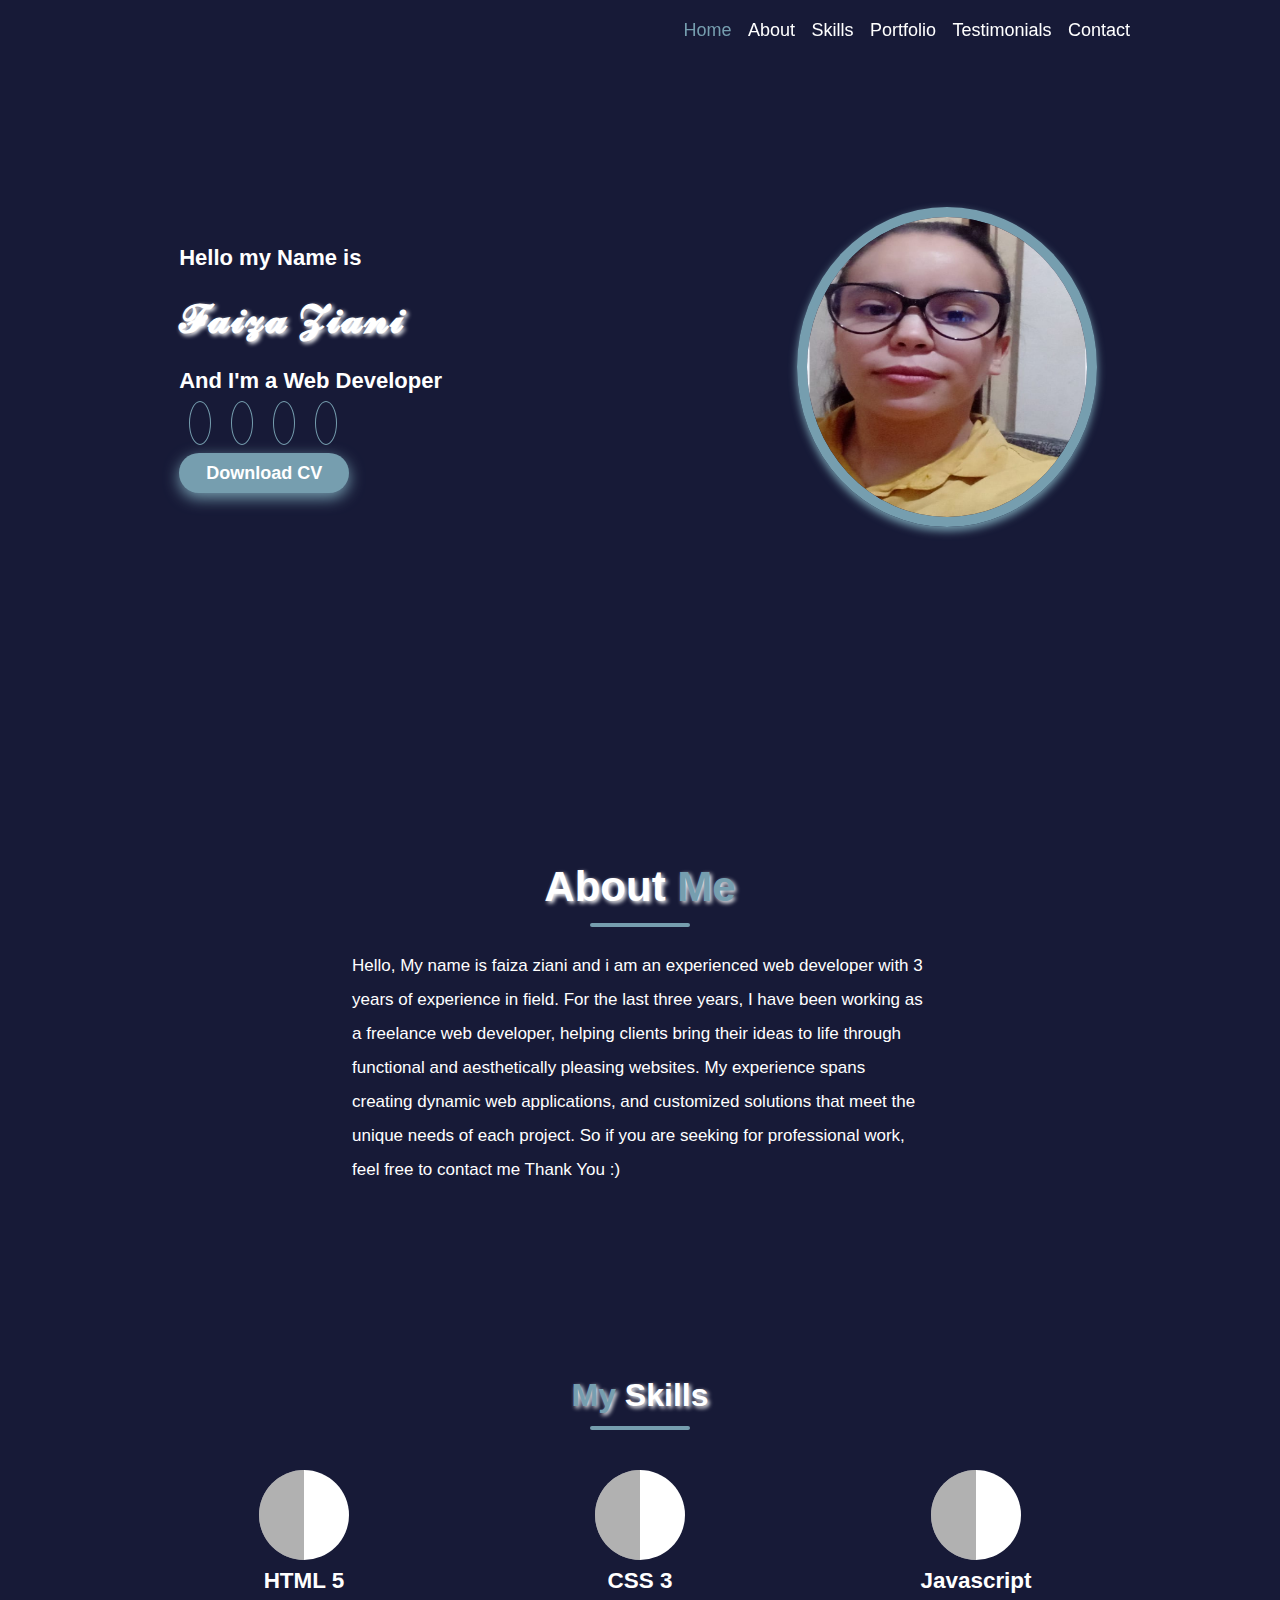
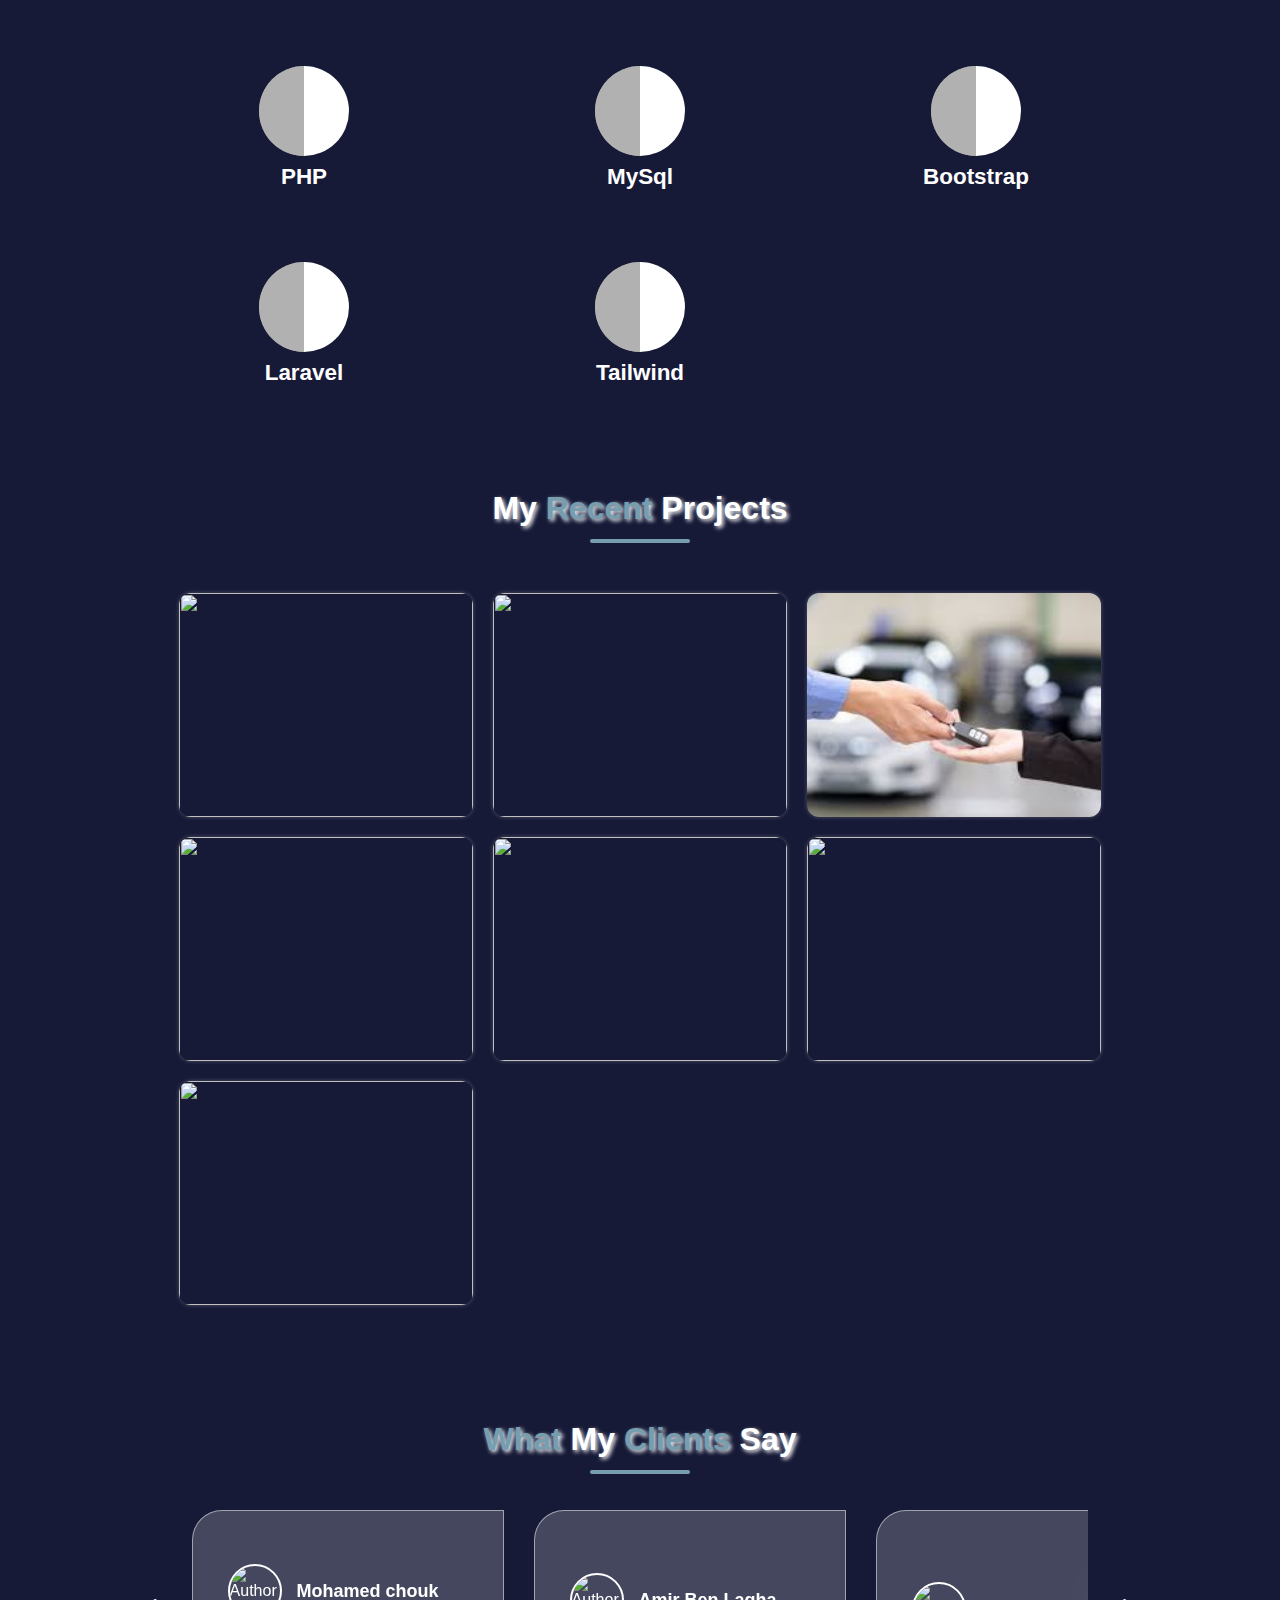
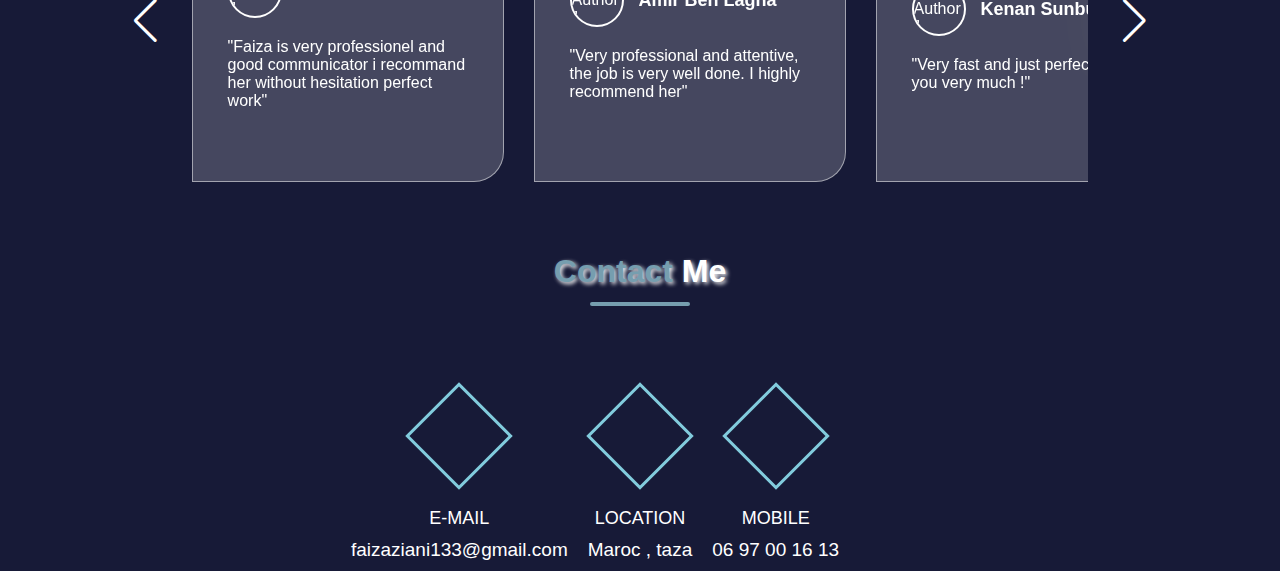
==== index.html @ 06b5597d "add restaurant website project to project section" ====
<!DOCTYPE html>
<html lang="en">
<head>
    <meta charset="UTF-8">
    <meta name="viewport" content="width=device-width, initial-scale=1.0">
    <link rel="stylesheet" href="style.css">
    <link rel="stylesheet" href="https://cdn.jsdelivr.net/npm/swiper@11/swiper-bundle.min.css">

    <link rel="stylesheet" href="https://cdnjs.cloudflare.com/ajax/libs/font-awesome/6.5.2/css/all.min.css" integrity="sha512-SnH5WK+bZxgPHs44uWIX+LLJAJ9/2PkPKZ5QiAj6Ta86w+fsb2TkcmfRyVX3pBnMFcV7oQPJkl9QevSCWr3W6A==" crossorigin="anonymous" referrerpolicy="no-referrer" />
    <title>Faiza Ziani</title>
</head>
<style>
/*blogs section start*/
.slider-wrapper {
    overflow: hidden;
    max-width: 1000px;
    margin: 0 70px 55px;
  }
  
  .card-list .card-item {
    height: auto;
    user-select: none;
    padding: 35px;
    display: flex;
    
    flex-direction: column;
    max-width: 240px; /*change this valeur*/
    width: 10%;
    justify-content: center;
    border-radius: 30px 0 30px 0;
    backdrop-filter: blur(30px);
    background: #ffffff33;
    
    border: 1px solid #ffffff80;
  }
  .card-list .card-item .message-button:hover {
    background: #ffffff1a;
    border: 2px solid #fff;
    color: #fff;
  }
  .slider-wrapper .swiper-pagination-bullet {
    background: #fff;
    height: 13px;
    width: 13px;
    opacity: 0.5;
  } 
  .slider-wrapper .swiper-pagination-bullet-active {
    opacity: 1;
  }
  .slider-wrapper .swiper-slide-button {
    color: #fff;
    margin-top: -35px;
    transition: 0.5s;
  }
  .blog_content {
    
    height: 210px;
    width: 250px;
  }
  .blog_content h1 {
    margin: 0 0 1rem 0;
    font-size: 1.5rem;
    
    color: #fff;
  }
  
  .blog_content p {
    margin: 0 0 2rem 0;
    font-size: 1.3rem;
    
    color: whitesmoke;
  }
  
  .btn_primary {
    border: none;
    outline: none;
    background: #769EAF;
    padding: .6rem .6rem;
    border-radius: 30px;
    color: white;
    font-size: 1.2rem;
    
    transition: all 0.2s ease-in;
    text-decoration: none;
  }
  
  .blog_content .btn_primary:hover {
    color: #fff;
    background-color: transparent;
    border: 1px solid #fff;
  }
  @media (max-width: 768px) {
    .slider-wrapper {
      margin: 0 20px 40px;
      padding: 0 30px;
    }
  }
  /*blogs section end*/
</style>
<body>
    <div class="container">
       <header id="navbar">
        <nav>
            <div class="logo"><a href=""></a></div>

            <ul>
                <li><a href="#home" class="active">Home</a></li>
                <li><a href="#about">About</a></li>
                <li><a href="#skills">Skills</a></li>
                <li><a href="#portfolio">Portfolio</a></li>
                <li><a href="#testimonial">Testimonials</a></li>
                <li><a href="#contactt">Contact</a></li>
            </ul>
        </nav>
       </header>
        <div class="content" id="home">
            <div class="text">
                <h3>Hello my Name is <br><br><span class="name" style="text-shadow: 2px 2px 4px #fff;">𝓕𝓪𝓲𝔃𝓪 𝓩𝓲𝓪𝓷𝓲</span> <br><br>And I'm a Web Developer</h3><br>
                <div class="media">
                    <i class="fa-brands fa-facebook"></i>
                    <a href="https://www.linkedin.com/in/faiza-ziani-103a361b5/" target="_blank"><i class="fa-brands fa-linkedin-in"></i></a>
                    <a href="https://github.com/faizazn/" target="_blank"><i class="fa-brands fa-github"></i></a>
                    <i class="fa-regular fa-envelope"></i>
                </div><br>
                <a href="cv_faiza.pdf" download="cv_faiza.pdf">
                  <button class="download">Download CV <i class="fa-regular fa-circle-down"></i></button>
              </a>
            </div>
            <div class="image">
                <div class="box">
                  <img src="modif.PNG" alt="">
            </div>
            </div>
        </div>
        <div class="about" id="about">
           
            <div class="text">
                <div class="about_header">
                    <h1>About <span>Me</span></h1>
                </div>
                <p>Hello, My name is faiza ziani and i am an experienced web developer with 3 years of experience in field. For the last three years, I have been working as a freelance web developer, helping clients bring their ideas to life through functional and aesthetically pleasing websites. My experience spans creating dynamic web applications, and customized solutions that meet the unique needs of each project. So if you are seeking for professional work, feel free to contact me Thank You :)</p>
            </div>
        </div>
<div class="inner" id="skills">
    <div class="header">
        <h1 style="font-size: 2rem;"><span>My</span> Skills</h1>
    </div>
    <div class="skills">
        <div class="skill-box">
            <div class="skill-title">
                <div class="img">
                    <img class="skill-icon" src="https://cdn-icons-png.flaticon.com/256/174/174854.png" alt="">
                </div>
                <h3>HTML 5</h3>
            </div>
        </div>
        <div class="skill-box">
            <div class="skill-title">
                <div class="img">
                    <img class="skill-icon" src="https://delta-dev-software.fr/wp-content/uploads/2024/05/CSS-Logo.png" alt="">
                </div>
                <h3>CSS 3</h3>
            </div>
        </div>
        <div class="skill-box">
            <div class="skill-title">
                <div class="img">
                    <img class="skill-icon" src="https://upload.wikimedia.org/wikipedia/commons/thumb/9/99/Unofficial_JavaScript_logo_2.svg/1200px-Unofficial_JavaScript_logo_2.svg.png" alt="">
                </div>
                <h3>Javascript</h3>
            </div>
        </div>
        <div class="skill-box">
            <div class="skill-title">
                <div class="img">
                    <img class="skill-icon" src="https://upload.wikimedia.org/wikipedia/commons/thumb/2/27/PHP-logo.svg/640px-PHP-logo.svg.png" alt="">
                </div>
                <h3>PHP</h3>
            </div>
        </div>
        <div class="skill-box">
            <div class="skill-title">
                <div class="img">
                    <img class="skill-icon" src="https://upload.wikimedia.org/wikipedia/fr/6/62/MySQL.svg" alt="">
                </div>
                <h3>MySql</h3>
            </div>
        </div>
        <div class="skill-box">
            <div class="skill-title">
                <div class="img">
                    <img class="skill-icon" src="https://upload.wikimedia.org/wikipedia/commons/thumb/b/b2/Bootstrap_logo.svg/800px-Bootstrap_logo.svg.png" alt="">
                </div>
                <h3>Bootstrap</h3>
            </div>
        </div>
        <div class="skill-box">
            <div class="skill-title">
                <div class="img">
                    <img class="skill-icon" src="https://download.logo.wine/logo/Laravel/Laravel-Logo.wine.png" alt="">
                </div>
                <h3>Laravel</h3>
            </div>
        </div>
        <div class="skill-box">
          <div class="skill-title">
              <div class="img">
                  <img class="skill-icon" src="https://seeklogo.com/images/T/tailwind-css-logo-5AD4175897-seeklogo.com.png" alt="">
              </div>
              <h3>Tailwind</h3>
          </div>
      </div>
    </div>
    <div class="header">
        <h1 style="font-size: 2rem;">My <span>Recent</span> Projects</h1>
    </div>
        <div class="portfolio" id="portfolio" style="">
           <div class="gallery">
              <div class="project-img"  data-name="website">
                 <img src="https://t3.ftcdn.net/jpg/03/45/29/56/360_F_345295622_gUzV6dU09syTrk49uSabBvhaEDBlJeFp.jpg" style="height: 100%;" alt="">
                 <div class="overlay">
                    <h4>PHP Learn & Quiz website</h4>
                    <p>create with html css js php and mysql</p><br>
                    <div class="action-area">
                       <a href="http://46.20.34.169/plesk-site-preview/wg1484523.virtualuser.de/https/46.20.34.169/user/index.php" class="btn btn-light" target="_blank">Live Demo</a>
                    </div>
                 </div>
              </div>
              <div class="project-img" data-name="application">
                 <img src="https://png.pngtree.com/thumb_back/fh260/background/20220311/pngtree-bed-rest-bedroom-five-star-hotel-image_990208.jpg" style="height: 100%;" alt="">
                 <div class="overlay">
                    <h4>Hotel Website</h4>
                    <p>Create with html css bootstrap and javascript</p><br>
                    <div class="action-area">
                       <a href="https://faizazn.github.io/hotel-booking/" target="_blank" class="btn btn-light">Live Demo</a>
                    </div>
                 </div>
              </div>
              <div class="project-img" data-name="blog">
                 <img src="[data-uri]" style="height: 100%;" alt="">
                 <div class="overlay">
                    <h4>Car Rental website</h4>
                    <p>Create with html and css</p><br>
                    <div class="action-area">
                       <a href="https://faizazn.github.io/car-rental/" target="_blank" class="btn btn-light" target="_blank">Live Demo</a>
                    </div>
                 </div>
              </div>
              <div class="project-img" data-name="website">
                 <img src="https://as2.ftcdn.net/v2/jpg/02/79/66/21/1000_F_279662127_cUasW4kyl7NoRQvel0IyE58F3yt0gsF8.jpg" style="height: 100%;" alt="">
                 <div class="overlay">
                    <h4>Portfolio Website</h4>
                    <p>Create With html css and javascript</p><br>
                    <div class="action-area">
                       <a href="https://faizazn.github.io/portfolio/" target="_blank" class="btn btn-light">Live Demo</a>
                    </div>
                 </div>
              </div>
              <div class="project-img" data-name="website">
                 <img src="https://i.pinimg.com/originals/bf/0b/7e/bf0b7e3542939af59722b4f8b78c74de.jpg" style="height: 100%;" alt="">
                 <div class="overlay">
                    <h4>Company Website</h4>
                    <p>Create with html css and javascript</p><br>
                    <div class="action-area">
                       <a href="https://faizazn.github.io/company/" class="btn btn-light" target="_blank">Live Demo</a>
                    </div>
                 </div>
              </div>
              <div class="project-img" data-name="application">
                 <img src="https://encrypted-tbn0.gstatic.com/images?q=tbn:ANd9GcRGqxcuR3l3s61z5D32NtYn212JjyQLvF_45A&s" style="height: 100%;" alt="">
                 <div class="overlay">
                    <h4>Faculty management application</h4>
                    <p>Create with html css php and mysql</p>
                    <div class="action-area">
                       <a href="" class="btn btn-light">Live Demo</a>
                    </div>
                 </div>
              </div>
              <div class="project-img" data-name="application">
                <img src="https://images.pexels.com/photos/262978/pexels-photo-262978.jpeg" style="height: 100%;" alt="">
                <div class="overlay">
                   <h4>Restauranr Website</h4>
                   <p>Create with html css tailwind and javascript</p><br>
                   <div class="action-area">
                      <a href="https://faizazn.github.io/rerstaurant/" target="_blank" class="btn btn-light">Live Demo</a>
                   </div>
                </div>
             </div>
           </div>
        </div>
    
      <div class="container swiper" style="max-width: 1150px;" id="testimonial">
        <div class="header">
            <h1 style="font-size: 2rem;"><span>What</span> My <span>Clients</span> Say</h1>
          </div><br><br>
        <div class="slider-wrapper">
          <div class="card-list swiper-wrapper">
            <div class="card-item swiper-slide">
               
                    <div class="testimonial-author">
                      <img src="https://encrypted-tbn0.gstatic.com/images?q=tbn:ANd9GcTdO2DCDcfM7yDAtEo797CkSw_njibgz-lOgw&s" alt="Author 1" class="author-photo">
                      <div>
                          <h3>Mohamed chouk</h3>
                      </div>
                  </div>
                      <p class="testimonial-text">"Faiza is very professionel and good communicator i recommand her without hesitation perfect work"</p><br>
                    <div class="star">
                        <i class="fa-solid fa-star" style="color: #FFD43B;"></i>
                        <i class="fa-solid fa-star" style="color: #FFD43B;"></i>
                        <i class="fa-solid fa-star" style="color: #FFD43B;"></i>
                        <i class="fa-solid fa-star" style="color: #FFD43B;"></i>
                        <i class="fa-solid fa-star" style="color: #FFD43B;"></i>
  
                    </div>                
            </div>
    
            <div class="card-item swiper-slide">
                    <div class="testimonial-author">
                      <img src="https://encrypted-tbn0.gstatic.com/images?q=tbn:ANd9GcTdO2DCDcfM7yDAtEo797CkSw_njibgz-lOgw&s" alt="Author 1" class="author-photo">
                      <div>
                          <h3>Amir Ben Lagha</h3>
                      </div>
                  </div>
                      <p class="testimonial-text">"Very professional and attentive, the job is very well done. I highly recommend her"</p><br>
                    <div class="star">
                        <i class="fa-solid fa-star" style="color: #FFD43B;"></i>
                        <i class="fa-solid fa-star" style="color: #FFD43B;"></i>
                        <i class="fa-solid fa-star" style="color: #FFD43B;"></i>
                        <i class="fa-solid fa-star" style="color: #FFD43B;"></i>
                        <i class="fa-solid fa-star" style="color: #FFD43B;"></i>
  
                    </div>
                    </div>
            
    
            <div class="card-item swiper-slide">
                    <div class="testimonial-author">
                      <img src="https://encrypted-tbn0.gstatic.com/images?q=tbn:ANd9GcTdO2DCDcfM7yDAtEo797CkSw_njibgz-lOgw&s" alt="Author 1" class="author-photo">
                      <div>
                          <h3>Kenan Sunbul</h3>
                      </div>
                  </div>
                      <p class="testimonial-text">"Very fast and just perfect! Thank you very much !"</p><br>
                   <div class="star">
                    <i class="fa-solid fa-star" style="color: #FFD43B;"></i>
                    <i class="fa-solid fa-star" style="color: #FFD43B;"></i>
                    <i class="fa-solid fa-star" style="color: #FFD43B;"></i>
                    <i class="fa-solid fa-star" style="color: #FFD43B;"></i>
                    <i class="fa-solid fa-star" style="color: #FFD43B;"></i>

                   </div>
                    </div>
    
            <div class="card-item swiper-slide">
                    <div class="testimonial-author">
                      <img src="https://encrypted-tbn0.gstatic.com/images?q=tbn:ANd9GcTdO2DCDcfM7yDAtEo797CkSw_njibgz-lOgw&s" alt="Author 1" class="author-photo">
                      <div>
                          <h3>Antoine Breuzet</h3>
                      </div>
                  </div>
                      <p class="testimonial-text">"Perfect !!!!"</p><br>
                      <div class="star">
                        <i class="fa-solid fa-star" style="color: #FFD43B;"></i>
                        <i class="fa-solid fa-star" style="color: #FFD43B;"></i>
                        <i class="fa-solid fa-star" style="color: #FFD43B;"></i>
                        <i class="fa-solid fa-star" style="color: #FFD43B;"></i>
                        <i class="fa-solid fa-star" style="color: #FFD43B;"></i>
                      </div>
            </div>
    
            <div class="card-item swiper-slide">
                    <div class="testimonial-author">
                      <img src="https://encrypted-tbn0.gstatic.com/images?q=tbn:ANd9GcTdO2DCDcfM7yDAtEo797CkSw_njibgz-lOgw&s" alt="Author 1" class="author-photo">
                      <div>
                          <h3>Pierre Fouquer</h3>
                      </div>
                  </div>
                      <p class="testimonial-text">"Je recommande Madame Ziani qui est très professionnelle, agréable et rapide dans son travail. Merci beaucoup :)"</p><br>
                     <div class="star">
                        <i class="fa-solid fa-star" style="color: #FFD43B;"></i>
                        <i class="fa-solid fa-star" style="color: #FFD43B;"></i>
                        <i class="fa-solid fa-star" style="color: #FFD43B;"></i>
                        <i class="fa-solid fa-star" style="color: #FFD43B;"></i>
                        <i class="fa-solid fa-star" style="color: #FFD43B;"></i>
                     </div>
                  </div>
                  <div class="card-item swiper-slide">
                        <div class="testimonial-author">
                          <img src="https://encrypted-tbn0.gstatic.com/images?q=tbn:ANd9GcTdO2DCDcfM7yDAtEo797CkSw_njibgz-lOgw&s" alt="Author 1" class="author-photo">
                          <div>
                              <h3>Khalid Abdullah Alamri</h3>
                          </div>
                      </div>
                          <p class="testimonial-text">"fast delivery and nice work and nice person faiza"</p><br>
                         <div class="star">
                            <i class="fa-solid fa-star" style="color: #FFD43B;"></i>
                            <i class="fa-solid fa-star" style="color: #FFD43B;"></i>
                            <i class="fa-solid fa-star" style="color: #FFD43B;"></i>
                            <i class="fa-solid fa-star" style="color: #FFD43B;"></i>
                            <i class="fa-solid fa-star" style="color: #FFD43B;"></i>
                         </div>
                      </div>
                      <div class="card-item swiper-slide">
                            <div class="testimonial-author">
                              <img src="https://encrypted-tbn0.gstatic.com/images?q=tbn:ANd9GcTdO2DCDcfM7yDAtEo797CkSw_njibgz-lOgw&s" alt="Author 1" class="author-photo">
                              <div>
                                  <h3>Lilya Bouali</h3>
                              </div>
                          </div>
                              <p class="testimonial-text">"Je recommande Faiza qui est très agréable et rapide dans son travail."</p><br>
                             <div class="star">
                                <i class="fa-solid fa-star" style="color: #FFD43B;"></i>
                                <i class="fa-solid fa-star" style="color: #FFD43B;"></i>
                                <i class="fa-solid fa-star" style="color: #FFD43B;"></i>
                                <i class="fa-solid fa-star" style="color: #FFD43B;"></i>
                                <i class="fa-solid fa-star-half-stroke" style="color: #FFD43B;"></i>
                          </div>
                      </div>
                      <div class="card-item swiper-slide">
                            <div class="testimonial-author">
                              <img src="https://encrypted-tbn0.gstatic.com/images?q=tbn:ANd9GcTdO2DCDcfM7yDAtEo797CkSw_njibgz-lOgw&s" alt="Author 1" class="author-photo">
                              <div>
                                  <h3>Russell Richards</h3>
                              </div>
                          </div>
                              <p class="testimonial-text">"Very helpful and made an amazingly designed website for my production business. Highly recommend"</p><br>
                              <div class="star">
                                <i class="fa-solid fa-star" style="color: #FFD43B;"></i>
                                <i class="fa-solid fa-star" style="color: #FFD43B;"></i>
                                <i class="fa-solid fa-star" style="color: #FFD43B;"></i>
                                <i class="fa-solid fa-star" style="color: #FFD43B;"></i>
                                <i class="fa-solid fa-star" style="color: #FFD43B;"></i>
                              </div>
                       </div>
                       <div class="card-item swiper-slide">
                            <div class="testimonial-author">
                              <img src="https://encrypted-tbn0.gstatic.com/images?q=tbn:ANd9GcTdO2DCDcfM7yDAtEo797CkSw_njibgz-lOgw&s" alt="Author 1" class="author-photo">
                              <div>
                                  <h3>Mohamed Abdoulaye Dioum</h3>
                              </div>
                          </div>
                              <p class="testimonial-text">"Very good skills and communisation"</p><br>
                             <div class="star">
                                <i class="fa-solid fa-star" style="color: #FFD43B;"></i>
                                <i class="fa-solid fa-star" style="color: #FFD43B;"></i>
                                <i class="fa-solid fa-star" style="color: #FFD43B;"></i>
                                <i class="fa-solid fa-star" style="color: #FFD43B;"></i>
                                <i class="fa-regular fa-star" style="color: #FFD43B;"></i>   
                             </div>                  
                             </div>
                      
                       <div class="card-item swiper-slide">
                            <div class="testimonial-author">
                              <img src="https://encrypted-tbn0.gstatic.com/images?q=tbn:ANd9GcTdO2DCDcfM7yDAtEo797CkSw_njibgz-lOgw&s" alt="Author 1" class="author-photo">
                              <div>
                                  <h3>Johannes</h3>
                              </div>
                          </div>
                              <p class="testimonial-text">"It was a great pleasure working with Faiza Ziani. She was very quick and efficient in handling the workflow. Moreover, her communication was impeccable, always pleasant and polite"</p><br>
                             <div class="star">
                                <i class="fa-solid fa-star" style="color: #FFD43B;"></i>
                                <i class="fa-solid fa-star" style="color: #FFD43B;"></i>
                                <i class="fa-solid fa-star" style="color: #FFD43B;"></i>
                                <i class="fa-solid fa-star" style="color: #FFD43B;"></i>
                                <i class="fa-solid fa-star" style="color: #FFD43B;"></i>
                             </div>
                       </div>
                       <div class="card-item swiper-slide">
                            <div class="testimonial-author">
                              <img src="https://encrypted-tbn0.gstatic.com/images?q=tbn:ANd9GcTdO2DCDcfM7yDAtEo797CkSw_njibgz-lOgw&s" alt="Author 1" class="author-photo">
                              <div>
                                  <h3>Parth Chunara</h3>
                              </div>
                          </div>
                              <p class="testimonial-text">"Faiza was very helpful, polite and professional on projects. will work with her again for sure :)"</p><br>
                             <div class="star">
                                <i class="fa-solid fa-star" style="color: #FFD43B;"></i>
                                <i class="fa-solid fa-star" style="color: #FFD43B;"></i>
                                <i class="fa-solid fa-star" style="color: #FFD43B;"></i>
                                <i class="fa-solid fa-star" style="color: #FFD43B;"></i>
                                <i class="fa-solid fa-star" style="color: #FFD43B;"></i>
                             </div>
                       </div>
                       <div class="card-item swiper-slide">
                            <div class="testimonial-author">
                              <img src="https://encrypted-tbn0.gstatic.com/images?q=tbn:ANd9GcTdO2DCDcfM7yDAtEo797CkSw_njibgz-lOgw&s" alt="Author 1" class="author-photo">
                              <div>
                                  <h3>Haseen Fuad</h3>
                              </div>
                          </div>
                              <p class="testimonial-text">"really good and helpful"</p><br>
                              <div class="star">
                                <i class="fa-solid fa-star" style="color: #FFD43B;"></i>
                                <i class="fa-solid fa-star" style="color: #FFD43B;"></i>
                                <i class="fa-solid fa-star" style="color: #FFD43B;"></i>
                                <i class="fa-solid fa-star" style="color: #FFD43B;"></i>
                                <i class="fa-solid fa-star" style="color: #FFD43B;"></i> 
                              </div>                   
                      
                       </div>
               <div class="card-item swiper-slide">
                            <div class="testimonial-author">
                              <img src="https://encrypted-tbn0.gstatic.com/images?q=tbn:ANd9GcTdO2DCDcfM7yDAtEo797CkSw_njibgz-lOgw&s" alt="Author 1" class="author-photo">
                              <div>
                                  <h3>Huseyn Abdullayev</h3>
                              </div>
                          </div>
                              <p class="testimonial-text">"She completed the task on time and did an exceptional job creating a website for me. The quality of her work was outstanding, and I couldn't be more satisfied with the result"</p><br>
                              <div class="star">
                                <i class="fa-solid fa-star" style="color: #FFD43B;"></i>
                                <i class="fa-solid fa-star" style="color: #FFD43B;"></i>
                                <i class="fa-solid fa-star" style="color: #FFD43B;"></i>
                                <i class="fa-solid fa-star" style="color: #FFD43B;"></i>
                                <i class="fa-solid fa-star" style="color: #FFD43B;"></i> 
                              </div>                   
                      
                       </div>
                       <div class="card-item swiper-slide">
                            <div class="testimonial-author">
                                <img src="https://encrypted-tbn0.gstatic.com/images?q=tbn:ANd9GcTdO2DCDcfM7yDAtEo797CkSw_njibgz-lOgw&s" alt="Author 1" class="author-photo">
                                <div>
                                  <h3>Jade Aubrey</h3>
                              </div>
                          </div>
                              <p class="testimonial-text">"Très professionnelle, réponse rapide et travail parfait, merci :) Je recommande à 100% Faiza Ziani"</p><br>
                              <div class="star">
                                <i class="fa-solid fa-star" style="color: #FFD43B;"></i>
                                <i class="fa-solid fa-star" style="color: #FFD43B;"></i>
                                <i class="fa-solid fa-star" style="color: #FFD43B;"></i>
                                <i class="fa-solid fa-star" style="color: #FFD43B;"></i>
                                <i class="fa-solid fa-star" style="color: #FFD43B;"></i>
                              </div>
                          </div>
                       
            </div>
    
           
          </div>
    
          <div class="swiper-slide-button swiper-button-prev" style="color:#fff"></div>
          <div class="swiper-slide-button swiper-button-next" style="color:#fff"></div>
        </div>
      </div>
    <!--contact section start-->
<section class="contactt" id="contactt">
    <div class="header">
      <h1 style="font-size:2rem"><span>Contact</span> Me</h1>
  </div><br><br>
    <div class="wrapper">
      <div class="contact-section">
            <div class="contact-container">
              <div class="contact-box">
                <div class="contact-icon">
                  <i class="far fa-envelope"></i>
                </div>
                <div class="contact-title">E-mail</div>
                <div class="contact-desc">
                  faizaziani133@gmail.com
                </div>
              </div>
              <div class="contact-box">
                <div class="contact-icon">
                  <i class="fas fa-map"></i>
                </div>
                <div class="contact-title">Location</div>
                <div class="contact-desc">
                  Maroc , taza
                </div>
              </div>
              <div class="contact-box">
                <div class="contact-icon">
                  <i class="fas fa-mobile-alt"></i>
                </div>
                <div class="contact-title">Mobile</div>
                <div class="contact-desc">
                 06 97 00 16 13
                </div>
              </div>
            </div>
          </div>
        </div>
  </section>
</div>
    </div>
    <script src="https://cdn.jsdelivr.net/npm/swiper@11/swiper-bundle.min.js"></script>
    <script src="app.js"></script>
    <script>
     /* let currentSlide = 0;
      
      function showSlide(index) {
          const slides = document.querySelectorAll('.slide');
          const totalSlides = slides.length;
      
          if (index >= totalSlides) {
              currentSlide = 0;
          } else if (index < 0) {
              currentSlide = totalSlides - 1;
          } else {
              currentSlide = index;
          }
      
          const offset = -currentSlide * 100;
          document.querySelector('.slider').style.transform = `translateX(${offset}%)`;
      }
      
      function nextSlide() {
          showSlide(currentSlide + 1);
      }
      
      function prevSlide() {
          showSlide(currentSlide - 1);
      }
      
      document.addEventListener('DOMContentLoaded', () => {
          showSlide(currentSlide);
      });*/
      
      
          </script>
         

      
</body>
</html>
---- style.css ----
*{
    margin: 0;
    padding: 0;
    font-family: sans-serif;
    color: #fff;
}
html{
    scroll-behavior: smooth;
 }
body{
    background-color: #171A37;
    display: flex;
    width: 100%;
    height: 100vh;
    justify-content: center;
    align-items: center;
}
.container{
   
    width: 90%;
    height: 90%;
}
nav{
    display: flex;
    width: 80%;
    justify-content: space-between;
    margin: auto;
    padding: 20px 80px;
    position: fixed;
    z-index: 2;
    
}
nav ul{
    animation: slideLeft 2s ease forwards;
}
nav ul li{
    display: inline-block;
    margin: 0 6px;
    font-size: 18px;
}
nav ul li a{
    text-decoration: none;
    
    transition: .3s;
}
nav ul li a:hover{
    color: #769EAF;
    margin-bottom: 1px;
    border-bottom: 1px solid #fff;
    border-top: 1px solid #fff;
    font-size: 20px;
}
.active{
    color: #769EAF;
    transition: .3s;
}
.active:hover{
    color: #fff;
}
.logo{
    font-size: 22px;
    animation: slideRight 3s ease forwards;
}
.logo a{
    text-decoration: none;
    color: #fff;
    font-weight: 600;
}
.content{
    display: flex;
    justify-content: space-between;
    margin: auto;
    width: 80%;
    align-items: center;
    height: 80%;
}
.content .text{
    width: 50%;
    animation: slidetoRight 1s ease forwards;
}
.content .text h3{
    font-weight: 600;
    font-size: 22px;
    
}
.content .text p{
    font-size: 14px;
}
.content .text h3 .name{
    font-weight: 600;
    font-size: 39px;
}
.content .text .media i{
    padding: 10px;
    border-radius: 50%;
    margin: 0 10px;
    font-size: 20px;
    border: 1px solid #769EAF;
    cursor: pointer;
    color: #769EAF;
}
.content .text .media i:hover{
    background-color: #769EAF;
    box-shadow: #769EAF 0px 5px 15px;
    color: #fff;
}
.content .image{
    width: 33%;
    animation: slideLeft 2s ease forwards;
}
/*.content .image img{
    border-radius: 50%;
    width: 250px;
    height: 250px;
    border: 5px solid #769EAF;
    box-shadow: #769EAF 0px 5px 15px;
}*/

.box img{
    border-radius: 50%;
    height: 300px;
    width: 280px;
    border: 10px solid #769EAF;
    box-shadow: 0 4px 8px #769EAF;

}

@keyframes animate{
    0%{
        border-radius: 60% 40% 30% 70%/60% 30% 70% 40%;
    }
    50%{
        border-radius: 30% 60% 70% 40%/50% 60% 30% 60%;
    }
    100%{
        border-radius: 60% 40% 30% 70%/60% 30% 70% 40%;
    }
}
.download{
    width: 170px;
    height: 40px;
    border-radius: 20px;
    font-weight: 600;
    font-size: 18px;
    background-color: #769EAF;
    box-shadow: #769EAF 0px 5px 15px;
    border: none;
    cursor: pointer;
}
.download:hover{
    background-color: transparent;
	color: #769EAF;
	box-shadow: 0px 0px 15px rgba(0, 0, 0, 0.3);
	border: 1px solid #769EAF;
}
.download i{
    font-size: 19px;
}

.about{
    display: flex;
    justify-content: center;
    margin: auto;
    width: 50%;
    align-items: center;
    height: 80%;
}
.about .text h1{
    font-size: 42px;   
}
.about .text h1 span,.header h1 span{
    color: #769EAF;
}
.about p{
    margin-top: 22px;
    line-height: 34px;
    font-size: 17px;
}
.inner{
    padding-top: 20px;
}
.about_header,.header{
    text-align: center;
    color: #fff;
    padding: 1rem;
    position: relative;
    text-shadow: 2px 2px 4px #fff;
}
.header_contact{
    color: #fff;
    padding: 1rem;
    position: relative;
}

.header:after{
    content: '';
    position: absolute;
    bottom: 0;
    left: 50%;
    transform: translateX(-50%);
    height: 4px;
    width: 100px;
    background-color: #769EAF;
    border-radius: 2px;
}
.header_contact:after{
    content: '';
    position: absolute;
    bottom: 0;
    left: 15%;
    transform: translateX(-50%);
    height: 4px;
    width: 100px;
    background-color: #769EAF;
    border-radius: 2px;
}
.about_header:after{
    content: '';
    position: absolute;
    bottom: 0;
    left: 50%;
    transform: translateX(-50%);
    height: 4px;
    width: 100px;
    background-color: #769EAF;
    border-radius: 2px;
}
.skills{
    display: grid;
    grid-template-columns: repeat(3,1fr);
    justify-content: center;
    align-items: center;
    text-align: center;
    grid-gap: 1rem;
    padding: 1rem 80px;
    font-size: 1.2rem;
    margin-bottom: 40px;
}
.skill-box{
    padding: 1rem;
    color: #ddd;
    cursor: pointer;
}
.skill-box:hover > .skill-title:after, .skill-box:hover > .skill-title:before{
    width: 35px;
}
.skill-box:hover .img{
    transform: translateY(-10px);
}
.skill-title{
    display: flex;
    flex-direction: column;
    align-items: center;
    padding: 0.5rem;
    margin-bottom: 0.5rem;
    position: relative;
}
.img{
   width: 90px;
   height: 90px;
   position: relative;
   border-radius: 45px;
   background-color: #fff;
   display: flex;
   justify-content: center;
   align-items: center;
   transition: .5s;
}
.skill-title:after{
    content: '';
    position: absolute;
    bottom: 0;
    right: 50%;
    width: 0;
    height: 4px;
    border-radius: 2px 0 0 2px;
    background-color: #769EAF;
    transition: .5s;
}

.skill-title:before{
    content: '';
    position: absolute;
    bottom: 0;
    left: 50%;
    width: 0;
    height: 4px;
    border-radius: 0 2px 2px 0;
    background-color: #769EAF;
    transition: .5s;
}

.img:after{
    content: '';
    position: absolute;
    top: 0;
    left: 0;
    width: 50%;
    height: 90px;
    background: rgba(100, 100, 100, 0.5);
    border-radius: 45px 0 0 45px;
}
.skill-title h3{
    color: #fff;
    margin-top: 0.5rem;
}
.skill-icon{
    width: 50px;
}
@media screen and (max-width:990px){
    .skills{
        grid-template-columns: repeat(2,1fr);
        padding: 2rem 50px;
    }
}
@media screen and (max-width:650px){
    .skills{
        grid-template-columns: 1fr;
    }
}
.portfolio{
    width: 80%;
    max-width: 1200px;
    margin: 0 auto;
    margin-top: 50px;
    margin-bottom: 100px;
}
.gallery{
display: grid;
grid-template-columns: repeat(3,1fr);
gap: 20px;
}
.project-img{
border-radius: 12px;
overflow: hidden;
box-shadow: 0 0 4px rgba(175,175,175,0.4);
height: 14rem;
animation: SclAnimation .4s ease;
position: relative;
}
@keyframes SclAnimation{
0% {
  transform: scale(0);
}
100% {
  transform: scale(1);
}
}
.project-img:hover .overlay{
top: 0%;
}
.overlay{
height: 100%;
width: 100%;
position: absolute;
top: 100%;
left: 0;
background: linear-gradient(transparent,#007bff);
display: flex;
justify-content: center;
align-items: center;
flex-direction: column;
gap: 10px;
transition: .4s ease;
}
.overlay h4{
font-size: 20px;
color: #fff;
}
.overlay p{
font-size: 16px;
color: #fff;
text-align: center;
width: 90%;
}
.btn-light{
width: fit-content;
padding: 10px 20px;
background: transparent;
border-radius: 12px;
text-decoration: none;
color: #fff;
font-size: 16px;
font-weight: 500;
border: 1px solid #fff;
transition: .4s ease;
}

.btn-light:hover{
background: #fff;
color: #000;
}
.project-img:hover img{
transform: scale(1.1);
}
.project-img img{
width: 100%;
display: block;
object-fit: cover;
transition: .4s ease;
}
.testimonials {
    text-align: center;
    position: relative;
    width: 90%;
    max-width: 1200px;
    margin: 0 auto;
}

.slider-container {
    overflow: hidden;
    position: relative;
    margin-top: 30px;
}

.slider {
    display: flex;
    transition: transform 0.5s ease-in-out;
    
}

.slide {
    display: flex;
    justify-content: space-between;
    min-width: 100%;
    box-sizing: border-box;
    justify-content: center;
}

.testimonial-card {
    background: rgba(255, 255, 255, 0.15);
    border-radius: 15px;
    box-shadow: 0 4px 30px rgba(0, 0, 0, 0.1);
    backdrop-filter: blur(10px);
    -webkit-backdrop-filter: blur(10px);
    border: 1px solid rgba(255, 255, 255, 0.3);
    padding: 20px;
    margin: 10px;
    color: #fff;
    width: 30%;
    box-sizing: border-box;
}

.testimonial-text {
    font-size: 16px;
    margin-top: 20px;
}

.testimonial-author {
    display: flex;
    align-items: center;
}

.author-photo {
    width: 50px;
    height: 50px;
    border-radius: 50%;
    margin-right: 15px;
    border: 2px solid #fff;
}

.testimonial-author h3 {
    margin: 0;
    font-size: 18px;
    color: #fff;
}

.testimonial-author p {
    margin: 0;
    font-size: 14px;
    color: #ddd;
}

.prev,.next {
    background-color: rgba(255, 255, 255, 0.5);
    border: none;
    color: #333;
    cursor: pointer;
    font-size: 24px;
    padding: 10px;
    position: absolute;
    top: 50%;
    transform: translateY(-50%);
    z-index: 10;
}

button.prev {
    left: -20px;
}

button.next {
    right: -20px;
}
@keyframes slidetoRight{
    0% {
       transform: translateX(-800px);
       opacity: 0;
    }
    100% {
       transform: translateX(0);
       opacity: 1;
    }
 }
 @keyframes slideRight{
    0% {
       transform: translateX(-100px);
       opacity: 0;
    }
    100% {
       transform: translateX(0);
       opacity: 1;
    }
 }
 @keyframes slideLeft{
    0% {
       transform: translateX(800px);
       opacity: 0;
    }
    100% {
       transform: translateX(0);
       opacity: 1;
    }
 }
  /* contact section start */
  .contact-section{
    padding: 40;
    margin-right: 90px;
  }
  
  .contact-container{
    display: flex;
    flex-wrap: wrap;
    justify-content: center;
    margin-top: 30px;
  }
  
  .contact-box{
    max-width: 33.33%;
    padding: 10px;
    text-align: center;
    color: #ddd;
    cursor: pointer;
  }
  
  .contact-icon{
    display: inline-block;
    width: 70px;
    height: 70px;
    border: 3px solid #82ccdd;
    color: #82ccdd;
    transform: rotate(45deg);
    margin-bottom: 30px;
    margin-top: 16px;
    transition: 0.3s linear;
  }
  .contact-icon:hover{
    transform: rotate(85deg);
  }
  .contact-icon i{
    line-height: 70px;
    transform: rotate(-45deg);
    font-size: 26px;
  }
  .contact-box:hover .contact-icon{
    background: #82ccdd;
    color: #ddd;
  }
  .contact-title{
    font-size: 18px;
    text-transform: uppercase;
    margin-bottom: 10px;
  }
  .contact-desc{
    font-size: 19px;
  }
  
  @media screen and (max-width:960px) {
    .contact-box{
      max-width: 45%;
    }
  }
  
  @media screen and (max-width:768px) {
    .contact-box{
      max-width: 50%;
    }
  }
  
  @media screen and (max-width:480px) {
    .contact-box{
      max-width: 100%;
    }
  }
  
@media(max-width: 1100px){
	.messageForm .halfWidth{
		flex-basis: 100%;
	}
}
@media(max-width: 900px){
	.container .row{
		flex-wrap: wrap;
	}
	.row section.left, .row section.right{
		flex-basis: 100%;
		margin: 0px;
	}
}
.footer {
            background-color: #101229;
            text-align: center;
            padding: 10px 0;
            left: 0;
            left: 0;
            bottom: 0;
            width: 100%;
            
        }
        .footer p {
            margin: 0;
            color: #fff;
        }
        header{
	height: 70px;
	width: 100%;
	position: fixed;
	top: 0;
	padding: 0 2rem;
    left: 0;
	background-color: #171A37;
	
  z-index: 2;
}
@media (max-width: 590px) {
    #navbar {
      display: none;
    }
  }
  /*make home section responsive*/
@media only screen and (max-width: 611px){
    .content .text .media i{
      margin-bottom: 6px;
    }
    .content{
      margin-top:20px;
      display: block;
      height: 80%;
      margin-bottom: 200px;
      
    }
    .content .text{
      margin-bottom: 20px;
      width: 100%;
    }
  }
  @media only screen and (max-width: 986px) {
    .about {
      margin-top: 20px;
      display: block;
      height: 80%;
      width: 100%;
      
    }
  }
  @media only screen and (max-width: 900px){
      .gallery{
        display: grid;
        width: 100%;
        grid-template-columns: repeat(2, 1fr); /* Display 2 divs in a row */
        gap: 20px; /* Adjust the gap between the divs if needed */
      }
      .portfolio{
          width: 100%;
      }
  }
  @media only screen and (max-width: 624px){
      .gallery{
        display: block;
        margin-bottom: 20px;
        margin-left: 10px;
        margin-right: 10px;
      }
      .project-img{
        margin-bottom: 20px;
       
      }
  }
  @media only screen and (max-width: 925px) {
    .testimonial-card {
      flex: 1 1 45%; /* When screen width is less than or equal to 925px, 2 cards will fit in one row */
    }
  }
  
  @media only screen and (max-width: 600px) {
    .testimonial-card {
      flex: 1 1 100%; /* For smaller screens, only 1 card will be displayed per row */
    }
  }
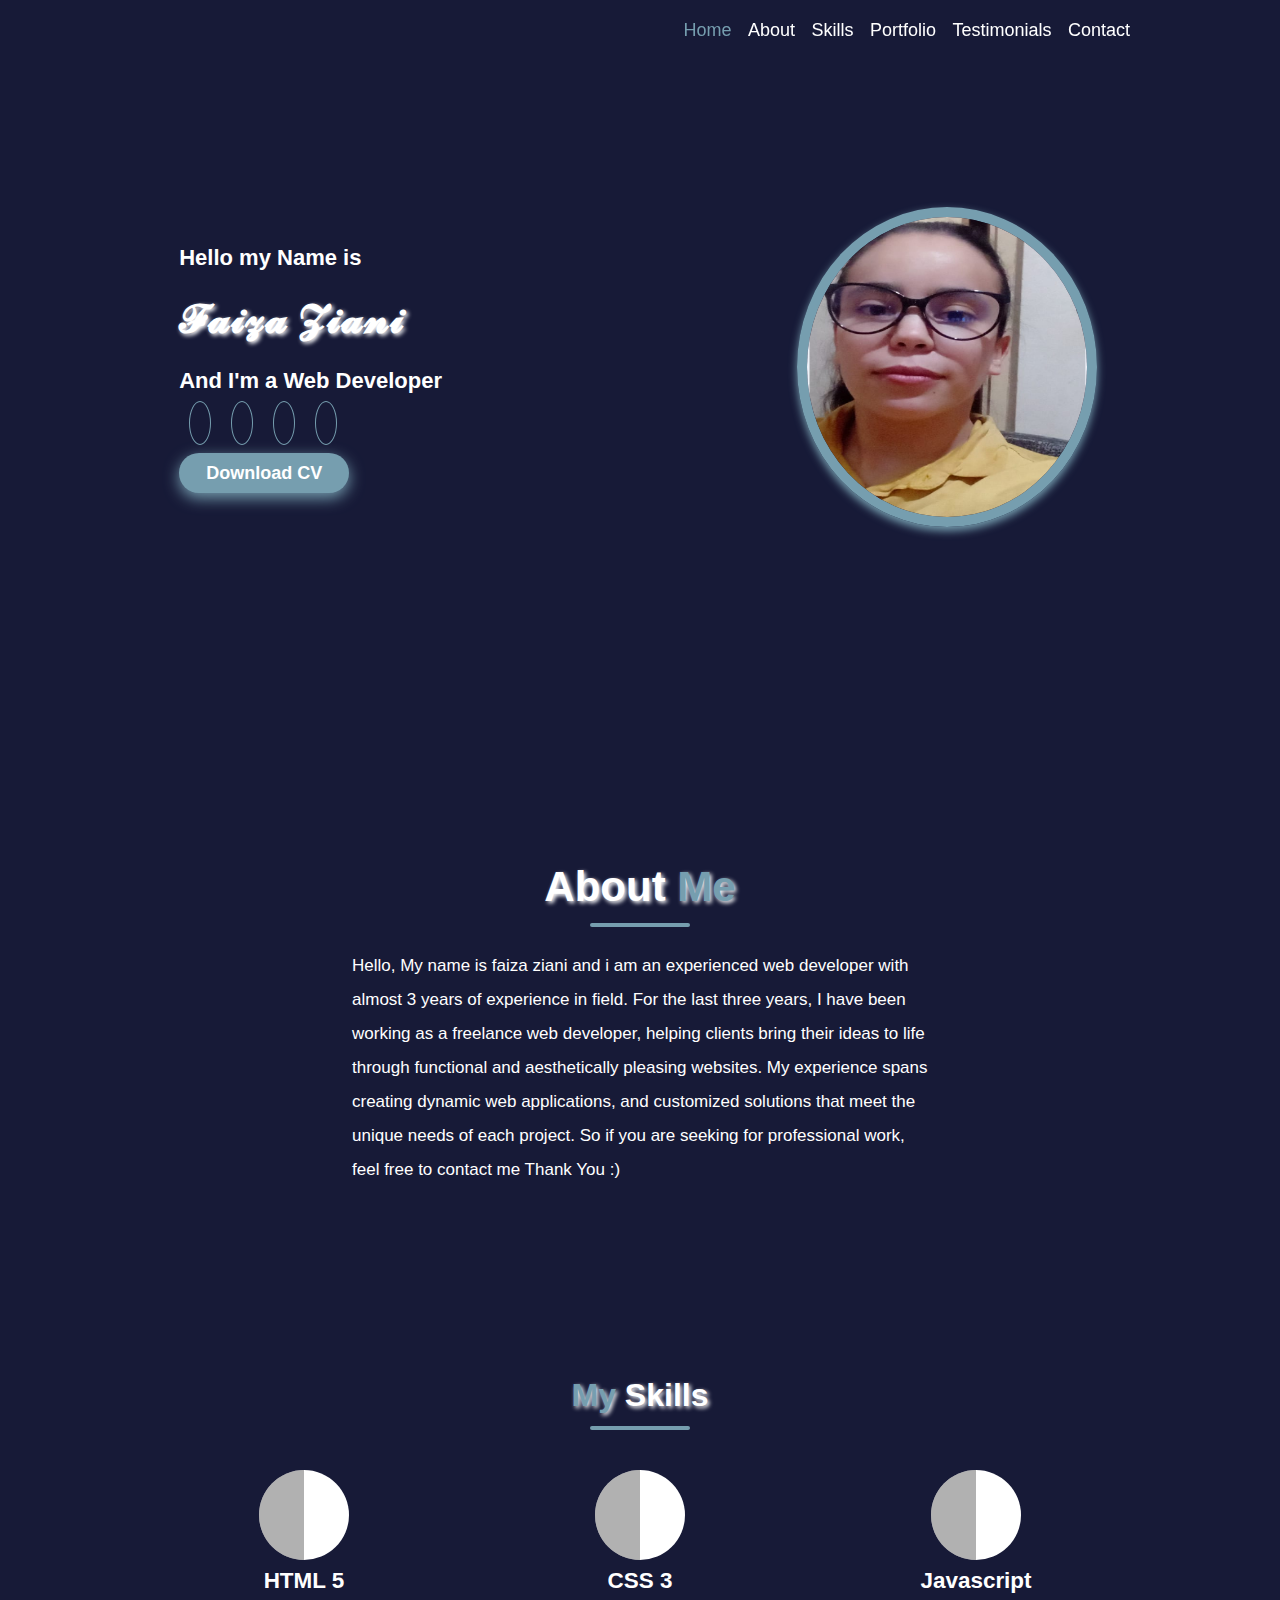
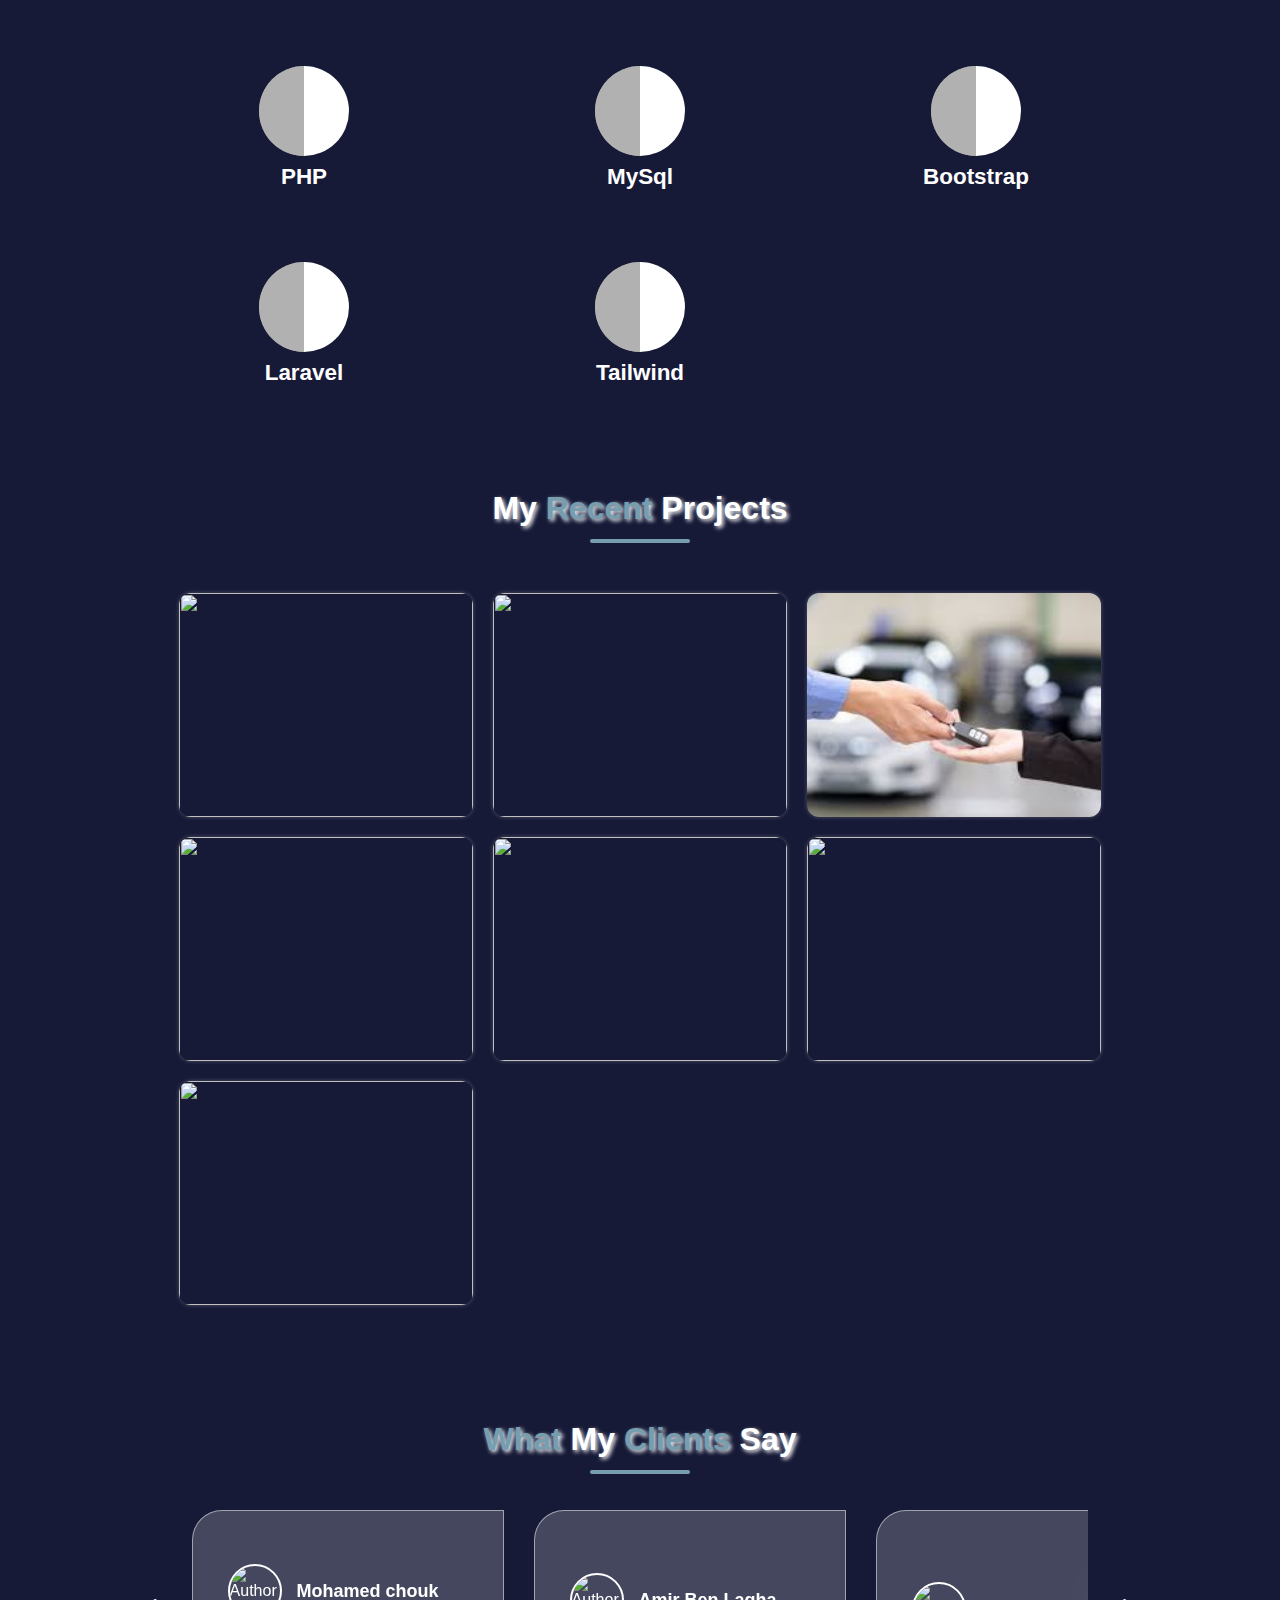
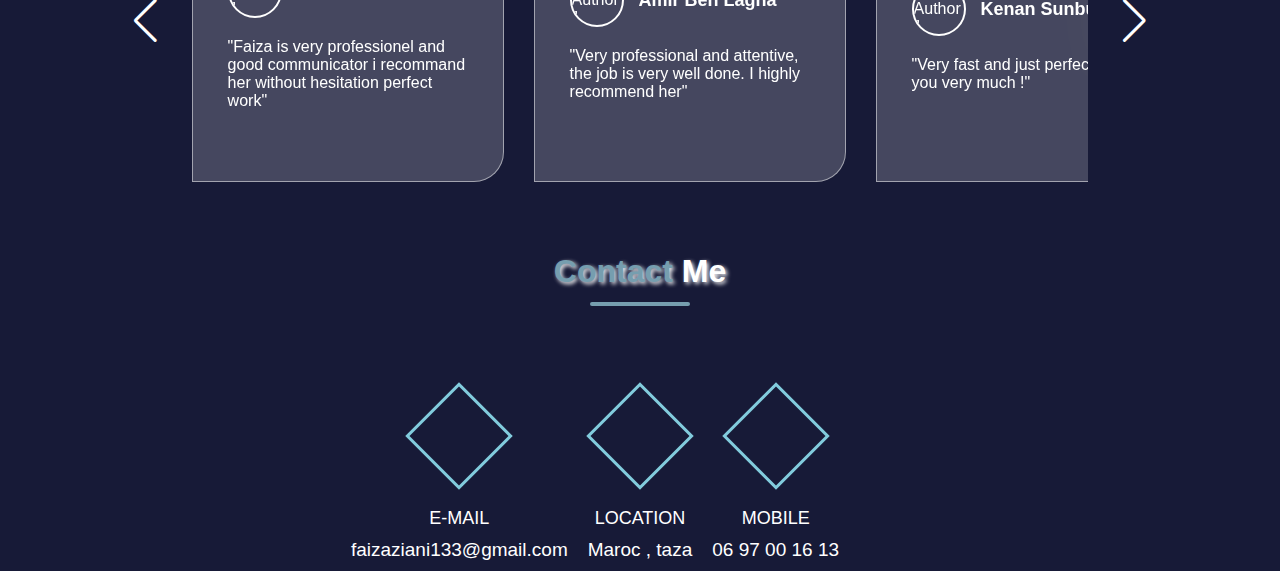
==== commit 5479ac4c: "Update index.html" ====
--- a/index.html
+++ b/index.html
@@ -138,7 +138,7 @@
                 <div class="about_header">
                     <h1>About <span>Me</span></h1>
                 </div>
-                <p>Hello, My name is faiza ziani and i am an experienced web developer with 3 years of experience in field. For the last three years, I have been working as a freelance web developer, helping clients bring their ideas to life through functional and aesthetically pleasing websites. My experience spans creating dynamic web applications, and customized solutions that meet the unique needs of each project. So if you are seeking for professional work, feel free to contact me Thank You :)</p>
+                <p>Hello, My name is faiza ziani and i am an experienced web developer with almost 3 years of experience in field. For the last three years, I have been working as a freelance web developer, helping clients bring their ideas to life through functional and aesthetically pleasing websites. My experience spans creating dynamic web applications, and customized solutions that meet the unique needs of each project. So if you are seeking for professional work, feel free to contact me Thank You :)</p>
             </div>
         </div>
 <div class="inner" id="skills">
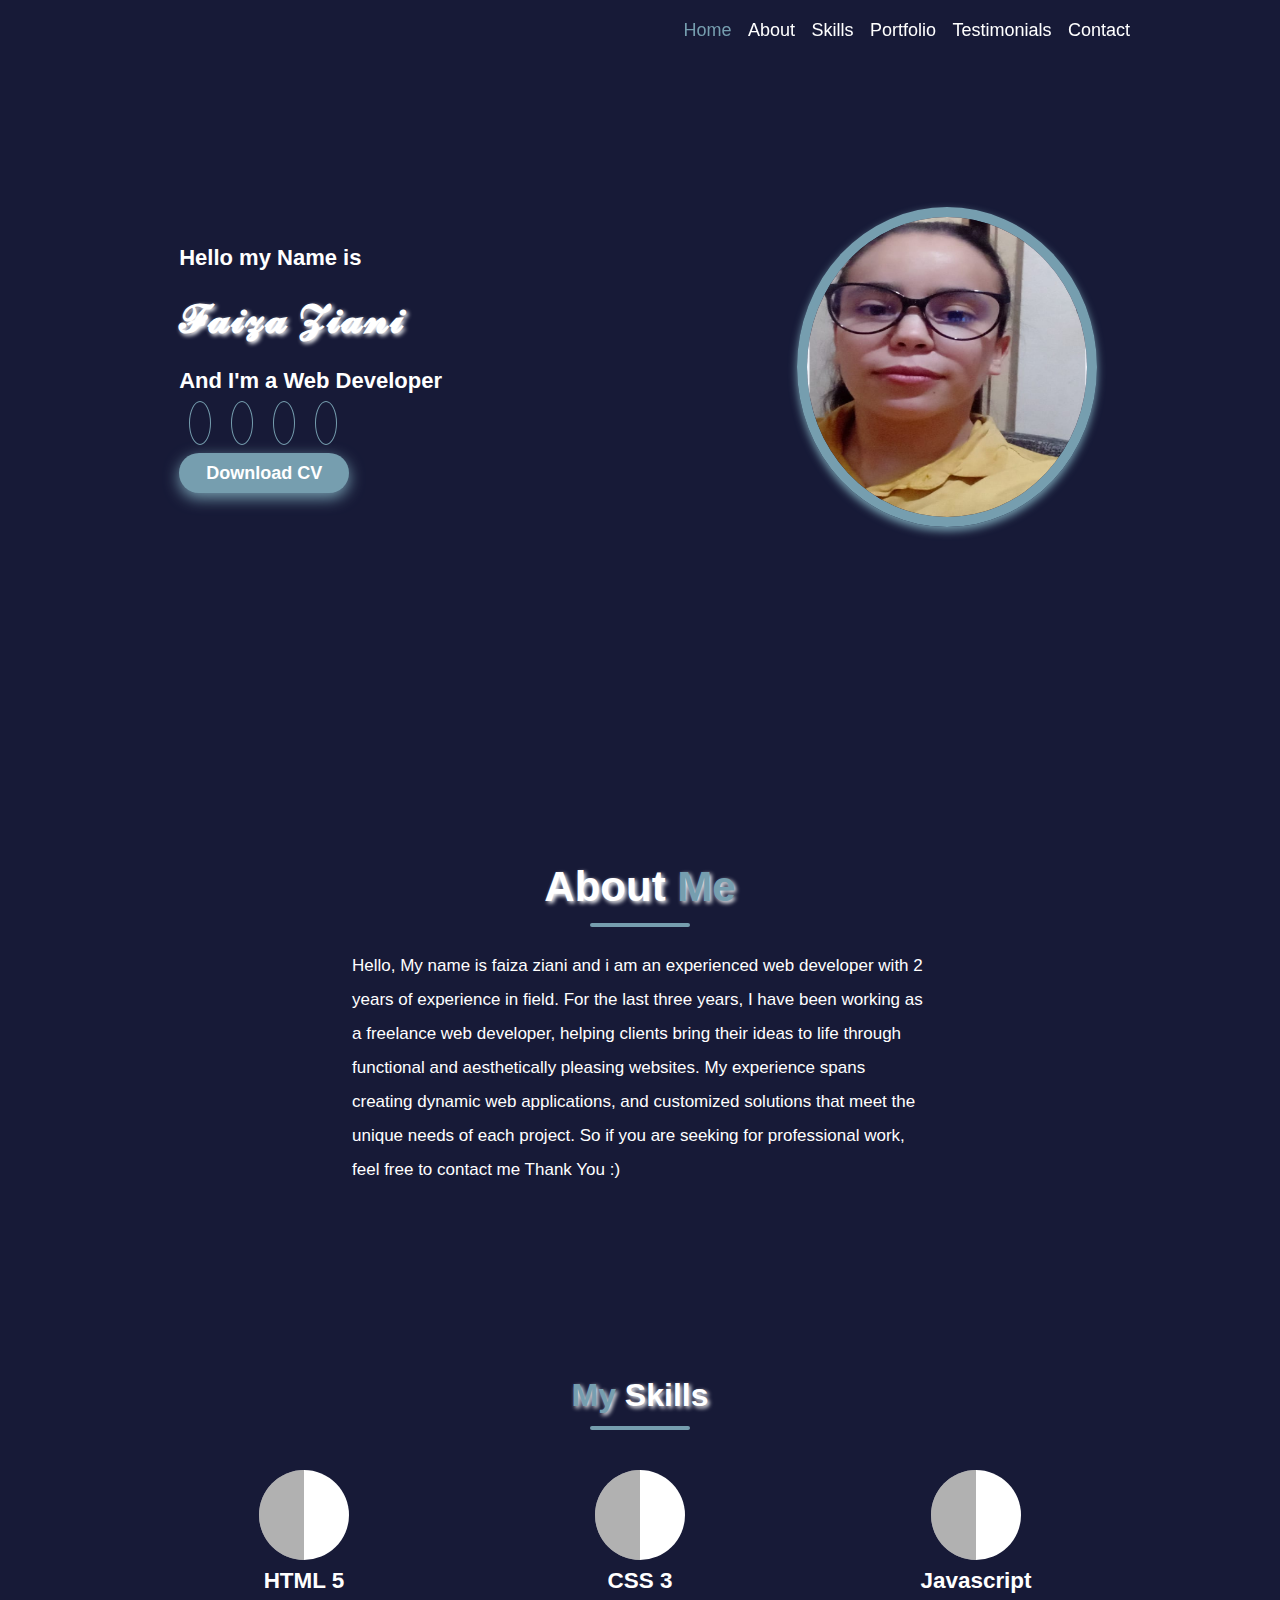
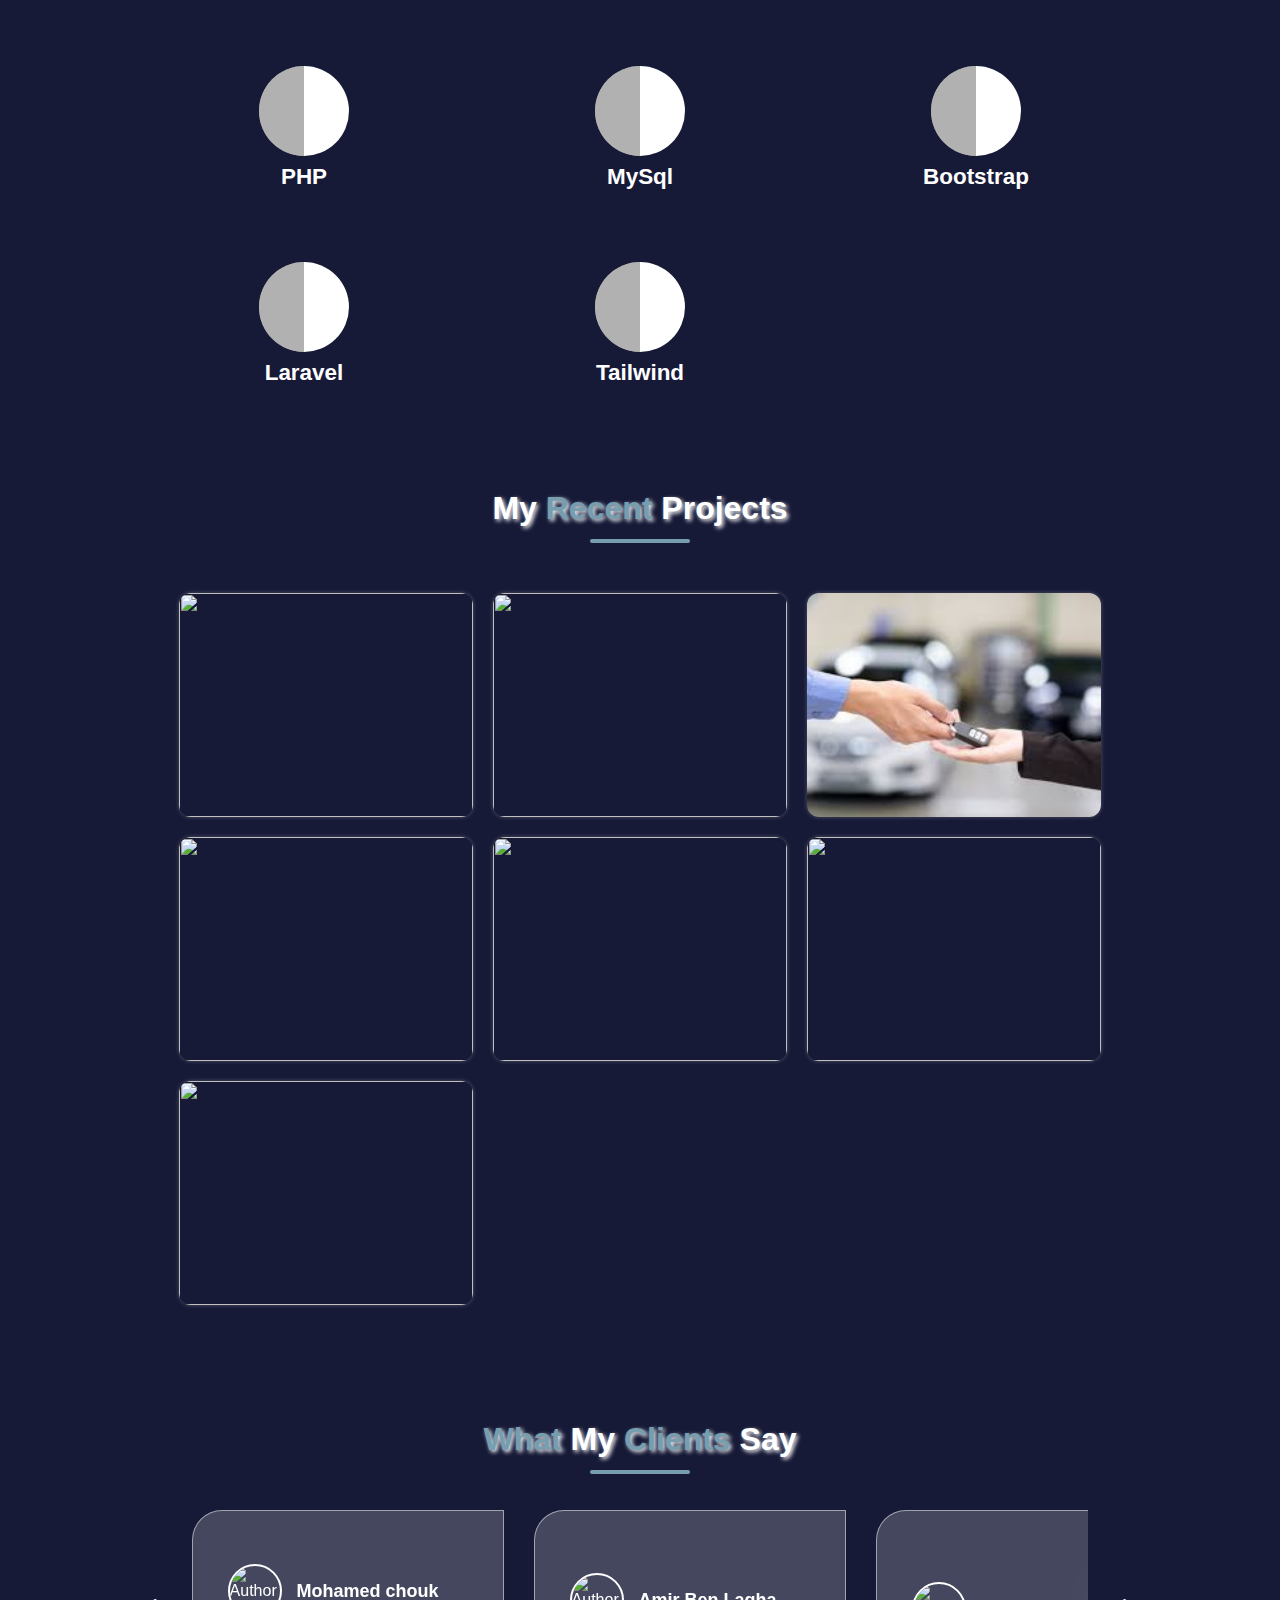
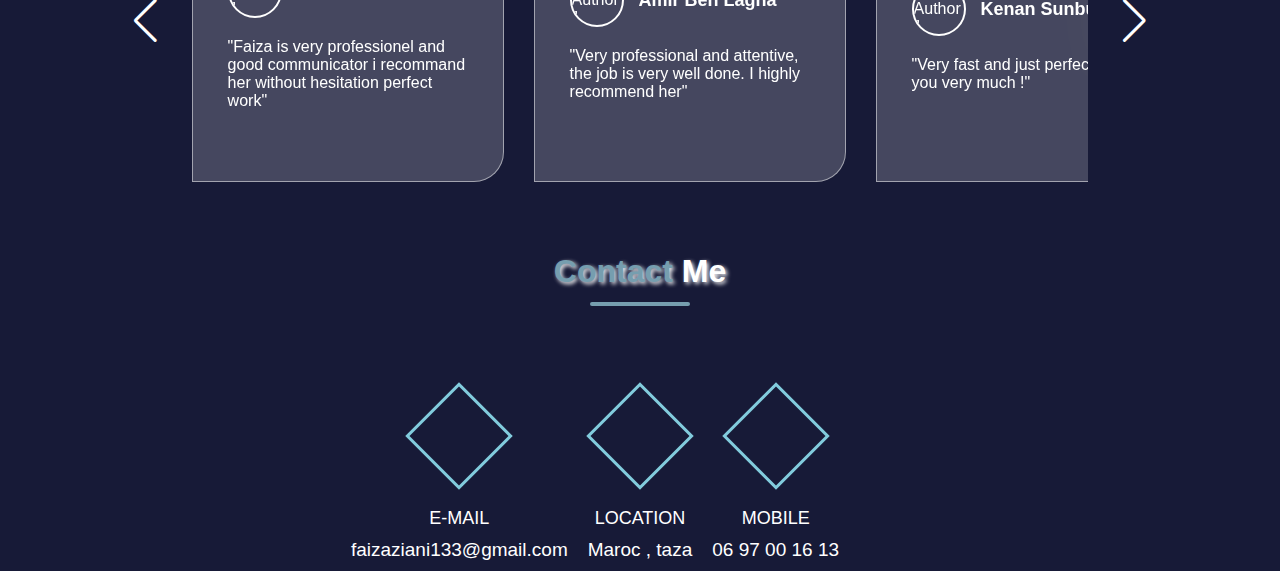
==== commit 0398c0ba: "Update index.html" ====
--- a/index.html
+++ b/index.html
@@ -138,7 +138,7 @@
                 <div class="about_header">
                     <h1>About <span>Me</span></h1>
                 </div>
-                <p>Hello, My name is faiza ziani and i am an experienced web developer with almost 3 years of experience in field. For the last three years, I have been working as a freelance web developer, helping clients bring their ideas to life through functional and aesthetically pleasing websites. My experience spans creating dynamic web applications, and customized solutions that meet the unique needs of each project. So if you are seeking for professional work, feel free to contact me Thank You :)</p>
+                <p>Hello, My name is faiza ziani and i am an experienced web developer with 2 years of experience in field. For the last three years, I have been working as a freelance web developer, helping clients bring their ideas to life through functional and aesthetically pleasing websites. My experience spans creating dynamic web applications, and customized solutions that meet the unique needs of each project. So if you are seeking for professional work, feel free to contact me Thank You :)</p>
             </div>
         </div>
 <div class="inner" id="skills">
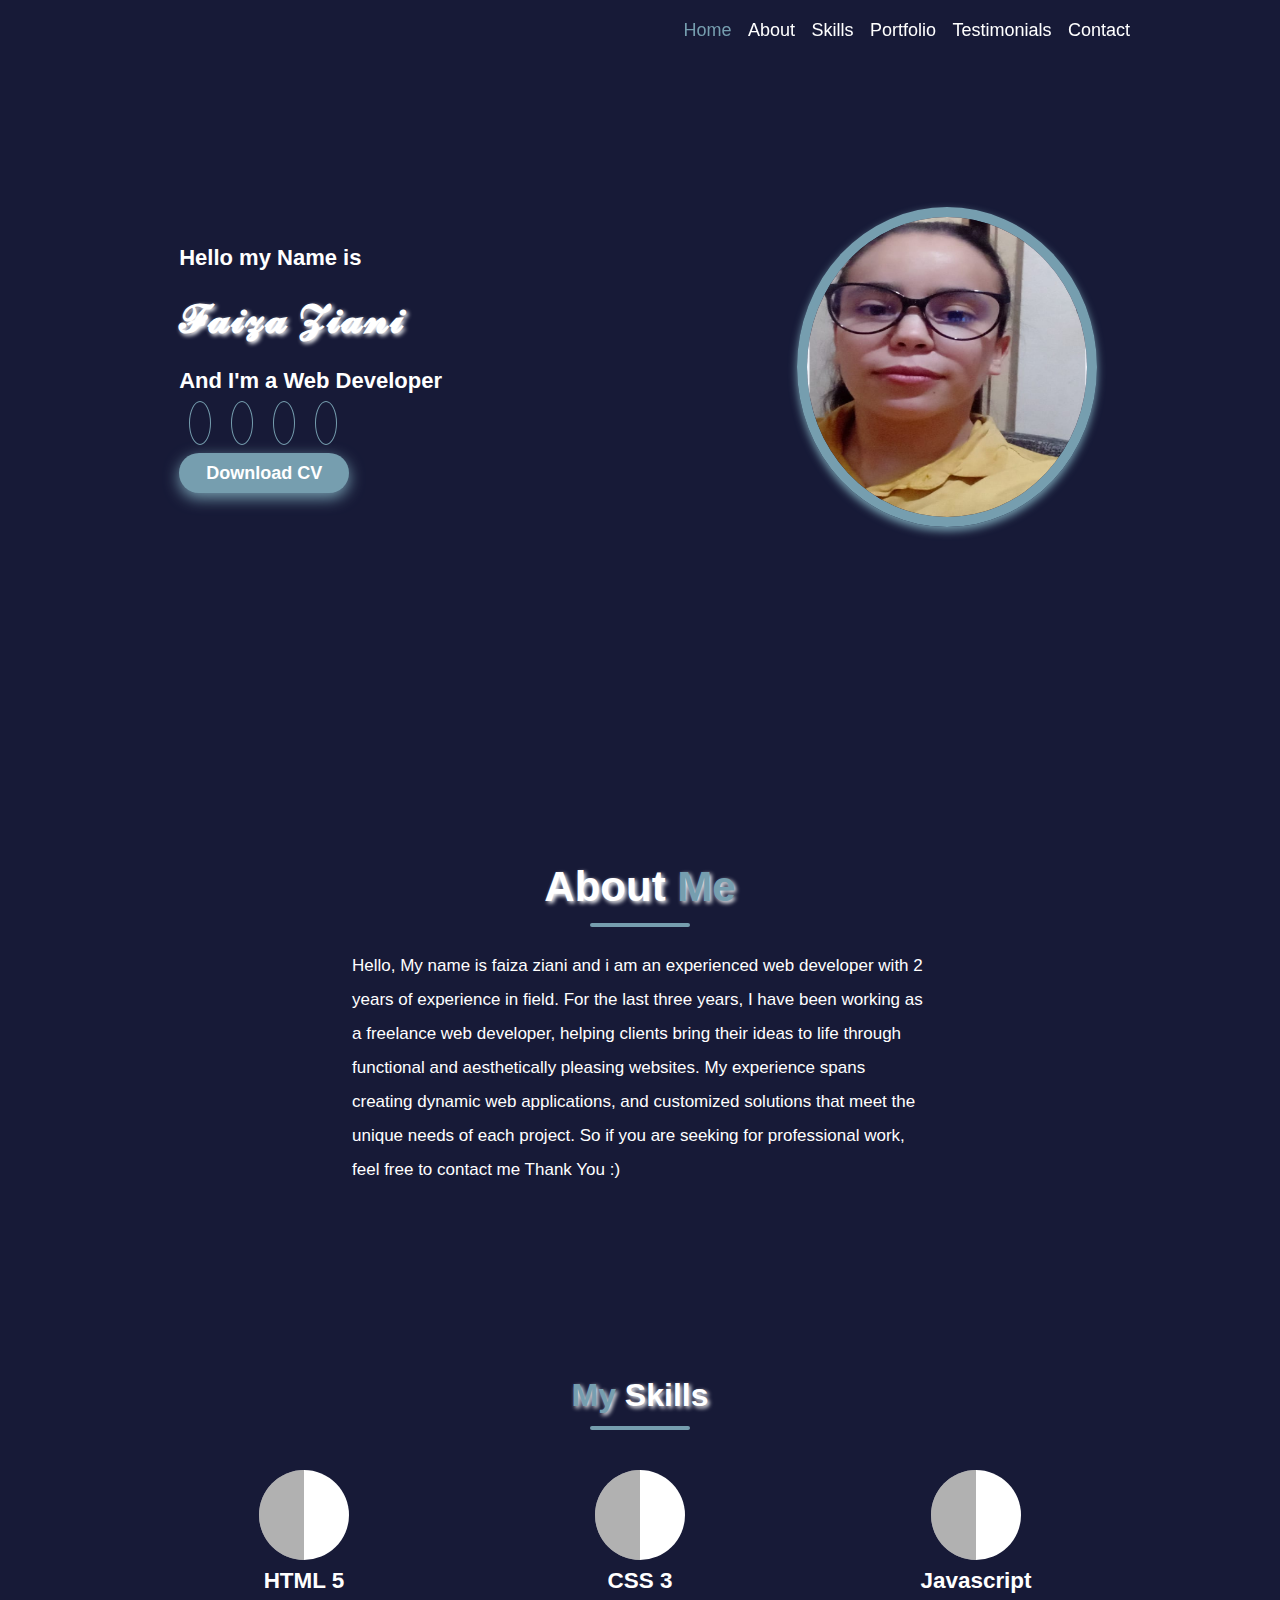
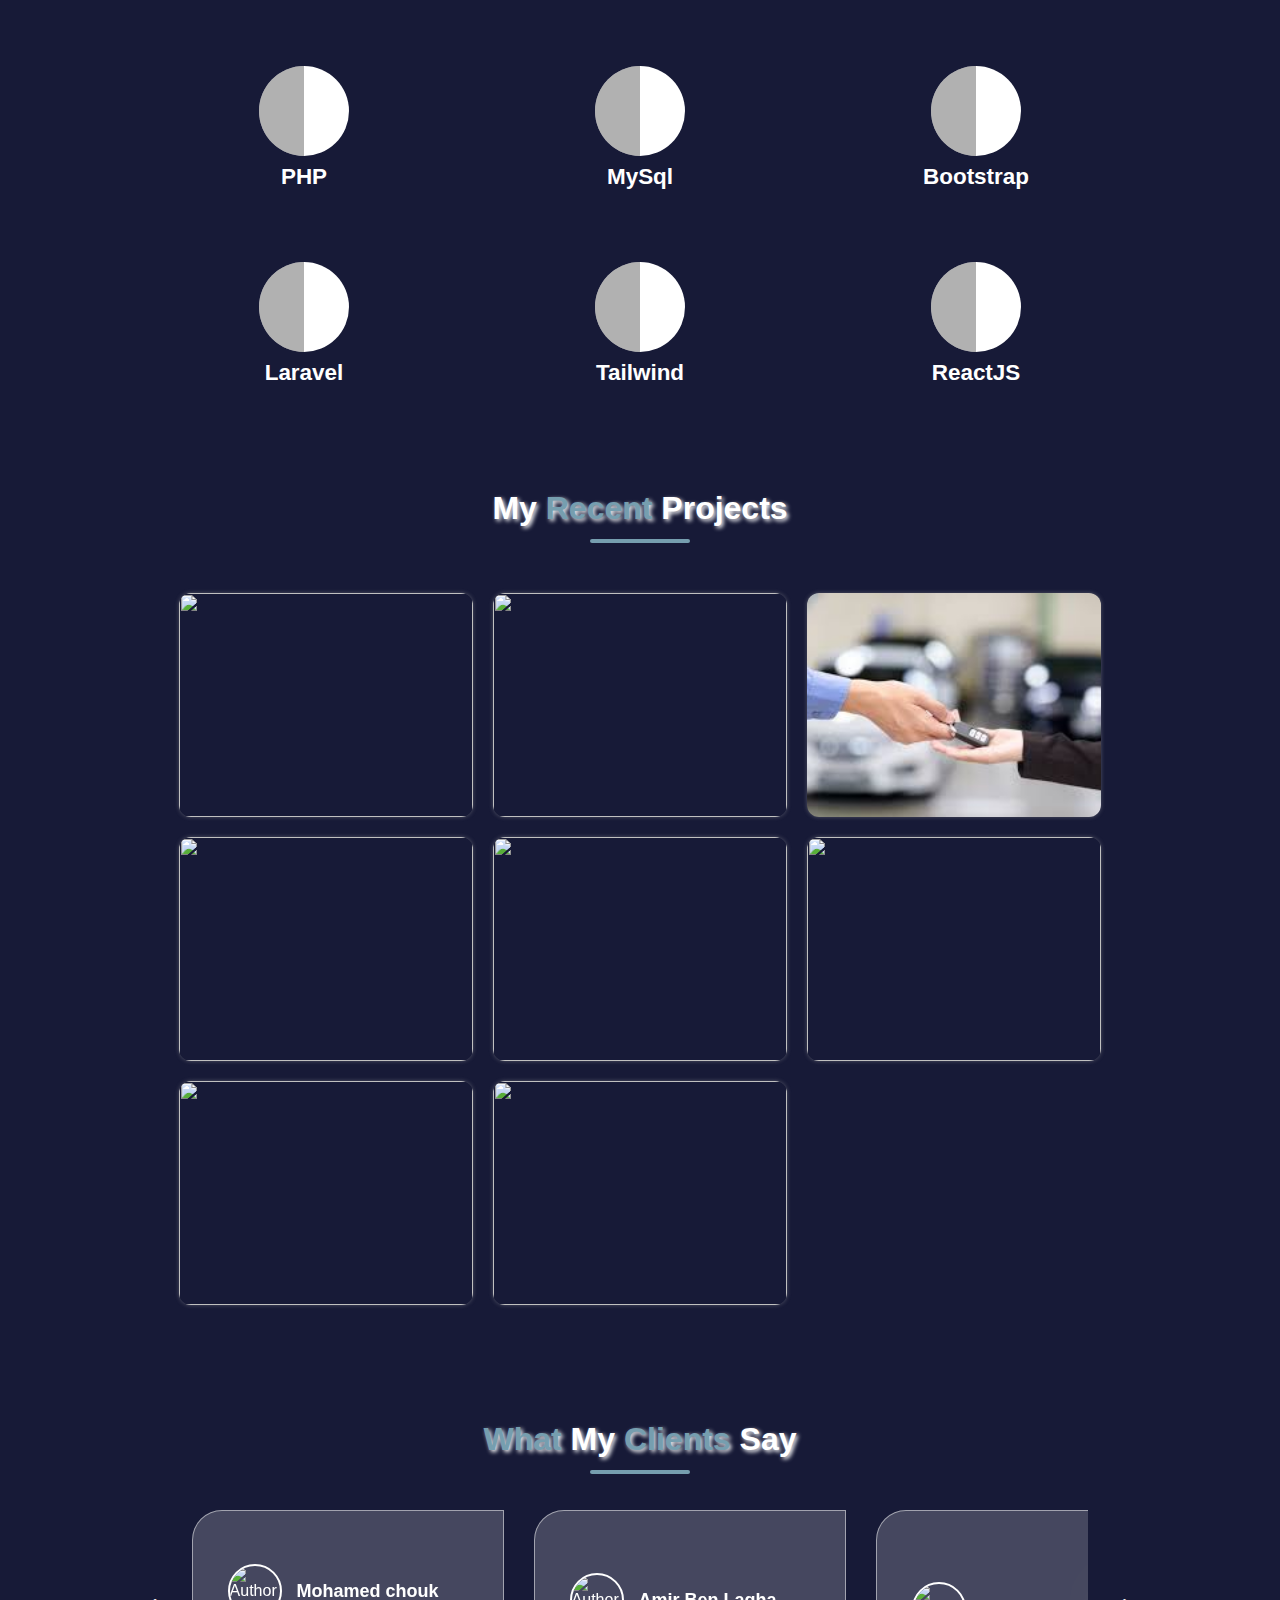
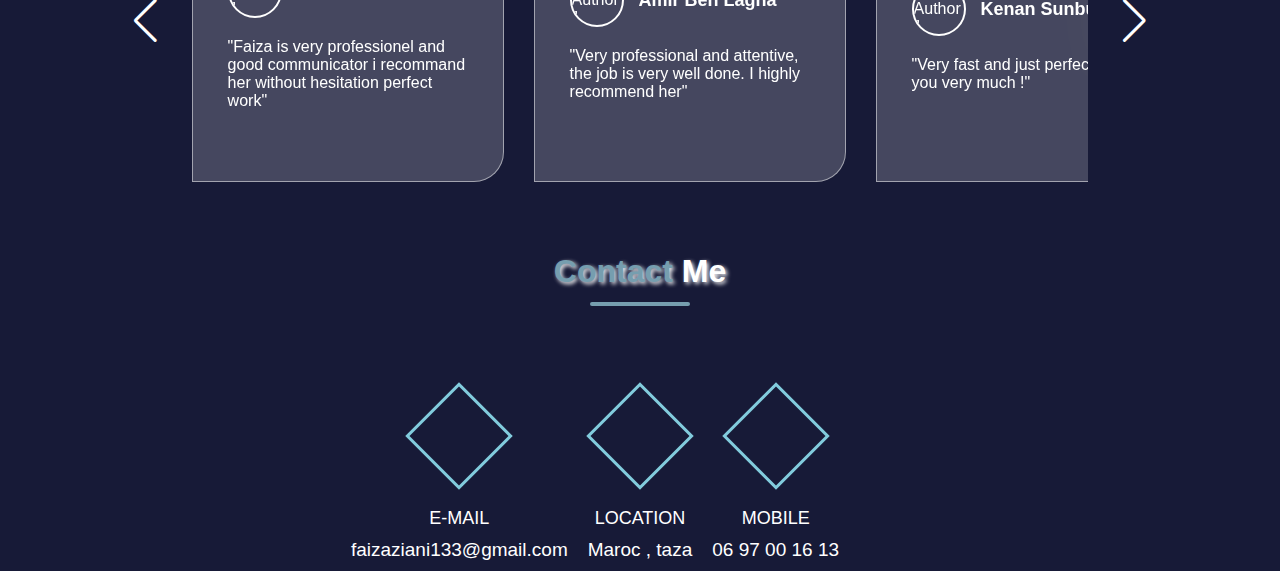
==== commit a3590297: "Update index.html" ====
--- a/index.html
+++ b/index.html
@@ -210,6 +210,14 @@
               <h3>Tailwind</h3>
           </div>
       </div>
+        <div class="skill-box">
+          <div class="skill-title">
+              <div class="img">
+                  <img class="skill-icon" src="https://goldeneagle.ai/static/images/technology/react.png" alt="">
+              </div>
+              <h3>ReactJS</h3>
+          </div>
+      </div>
     </div>
     <div class="header">
         <h1 style="font-size: 2rem;">My <span>Recent</span> Projects</h1>
@@ -286,6 +294,16 @@
                    </div>
                 </div>
              </div>
+               <div class="project-img" data-name="application">
+                <img src="https://www.figma.com/community/resource/f2876cc2-f8eb-4e23-942d-be0edcc08e69/thumbnail" style="height: 100%;" alt="">
+                <div class="overlay">
+                   <h4>Responsive Landing Page</h4>
+                   <p>Create with html css tailwind and ReactJS</p><br>
+                   <div class="action-area">
+                      <a href="https://vercel.com/faizas-projects-ed5a85e3/landing-page" target="_blank" class="btn btn-light">Live Demo</a>
+                   </div>
+                </div>
+             </div>
            </div>
         </div>
     
